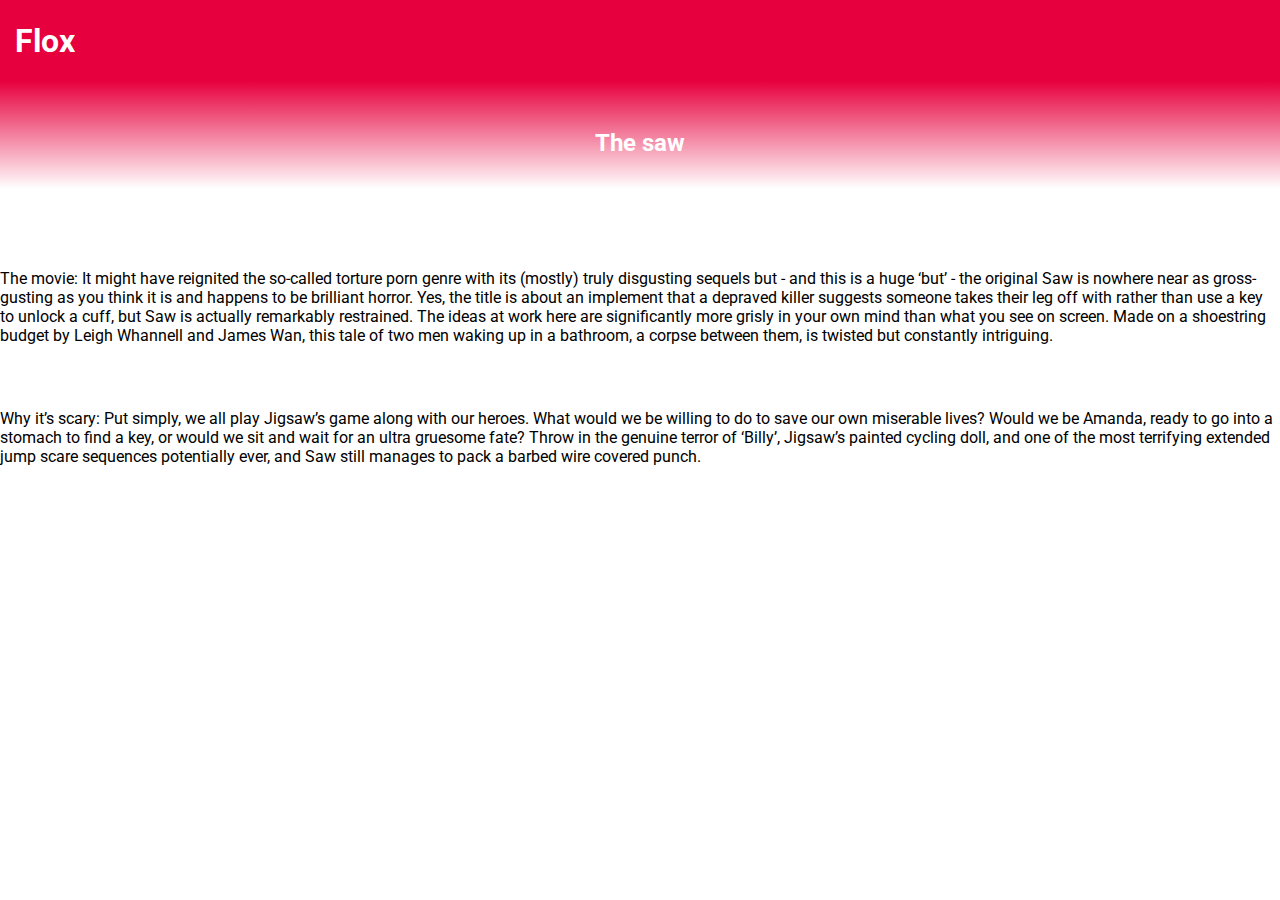
==== saw.html @ 52fc3021 "init commit" ====
<!DOCTYPE html>
<html lang="en">
<head>
	<meta charset="UTF-8">
	<meta name="viewport" content="width=device-width, initial-scale=1.0">
	<title>Flox</title>
	<link rel="stylesheet" href="css/main.css">
	<link rel="stylesheet" href="css/film.css">
</head>
<body>
	<div id="wrapper">
		<header>
				<H1><a href="index.html">Flox</a></H1>
		</header>
		<main>
			<div id="inner-main">
				<h2>The saw</h2>
				<div class="preview">
					<img  	src="https://pyxis.nymag.com/v1/imgs/09d/64c/95abab7ece31abcfb22867b5803384248b-24-saw-puppet.rsquare.w700.jpg" alt="">					
				</div>
				<p>The movie: It might have reignited the so-called torture porn genre with its (mostly) truly disgusting sequels but - and this is a huge ‘but’ - the original Saw is nowhere near as gross-gusting as you think it is and happens to be brilliant horror. Yes, the title is about an implement that a depraved killer suggests someone takes their leg off with rather than use a key to unlock a cuff, but Saw is actually remarkably restrained. The ideas at work here are significantly more grisly in your own mind than what you see on screen. Made on a shoestring budget by Leigh Whannell and James Wan, this tale of two men waking up in a bathroom, a corpse between them, is twisted but constantly intriguing. </p>
				<p>Why it’s scary: Put simply, we all play Jigsaw’s game along with our heroes. What would we be willing to do to save our own miserable lives? Would we be Amanda, ready to go into a stomach to find a key, or would we sit and wait for an ultra gruesome fate? Throw in the genuine terror of ‘Billy’, Jigsaw’s painted cycling doll, and one of the most terrifying extended jump scare sequences potentially ever, and Saw still manages to pack a barbed wire covered punch. </p>

				
		</main>
	</div>
</body>
</html>
---- css/main.css ----
@import url('https://fonts.googleapis.com/css2?family=Roboto:ital,wght@1,300&display=swap');
* {
	margin: 0;
	font-family: 'Roboto', sans-serif;
}
#wrapper {
	display: grid;
	grid-template-rows: 9% 1fr;
	height: 100vh;
}
a {
	text-decoration: none;
}
main {
	background-image: url(https://kartinkinaden.ru/uploads/posts/2020-09/thumbs/1600216483_36-p-fon-uzhasi-55.jpg);
	overflow: auto;
}
header {
	background-color: #E7003E;
	display: flex;
	align-items: center;
}
header h1 a{
	color: white;
	margin-left: 15px; 
}
h2 {
	color: white;
	text-align: center;
	padding: 2em;
	background: linear-gradient(0deg, transparent 13%, #E7003E);
}
.column {
	display: flex;
	flex-direction: column;
}
.row {
	display: flex;
	justify-content: space-evenly;
	margin-top: 2em;
}
.item {
	width: 25%;
	height: 300px;
	background-size: cover;
	border-radius: 5px;
	cursor: pointer;
}
.inner-item {
	display: flex;
    height: 100%;
    align-items: flex-end;
    background: linear-gradient(0deg, #960028, transparent 25%);
    border-radius: 5px;
    color: white;
    justify-content: center;
}
.inner-item:hover {
    background: linear-gradient(0deg, #960028, transparent 35%);
}
.inner-item h3{
	padding: 1em;
}
---- css/film.css ----
.preview {
	display: flex;
	justify-content: center;
	padding-bottom: 2em;
	background: linear-gradient(0deg, rgba(255,255,255,.9), transparent 13%);
}
p {
	background-color:rgba(255,255,255,.9);
	padding: 2em 0;
}
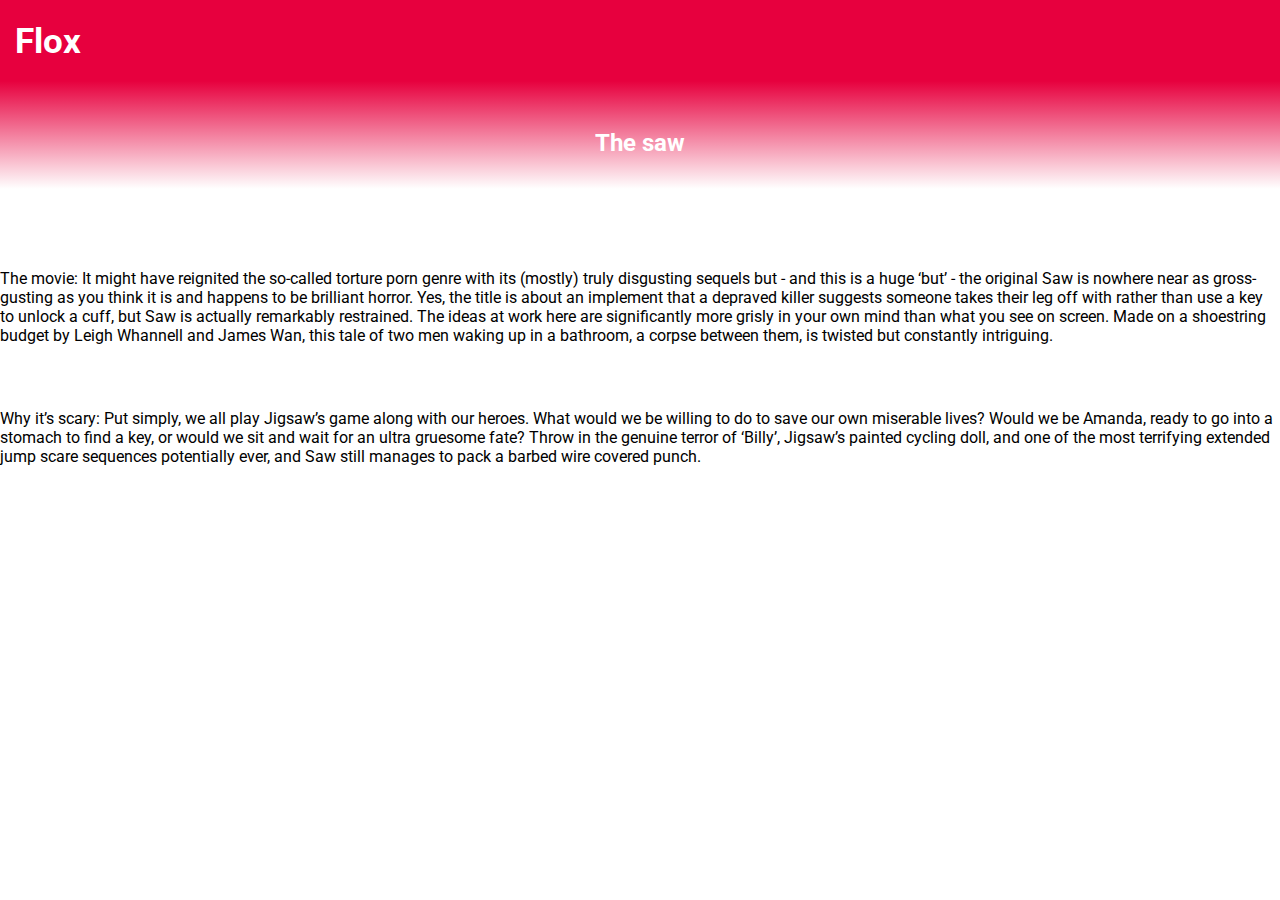
==== commit 6ed4583c: "js scripts" ====
--- a/saw.html
+++ b/saw.html
@@ -24,5 +24,6 @@
 				
 		</main>
 	</div>
+	<script src="./src/js/main.js"></script>
 </body>
 </html>--- a/css/main.css
+++ b/css/main.css
@@ -12,17 +12,21 @@
 	text-decoration: none;
 }
 main {
-	background-image: url(https://kartinkinaden.ru/uploads/posts/2020-09/thumbs/1600216483_36-p-fon-uzhasi-55.jpg);
+	background-image: url(https://im0-tub-ru.yandex.net/i?id=0a44266e5c582cfbaf3a96cce763b407&n=13);
 	overflow: auto;
+	background-size: cover;
 }
 header {
 	background-color: #E7003E;
 	display: flex;
 	align-items: center;
+	justify-content: space-between;
 }
-header h1 a{
+header a,#time{
 	color: white;
-	margin-left: 15px; 
+	margin-left: 15px;
+	font-size: 1.1em;
+	margin: 15px;
 }
 h2 {
 	color: white;
@@ -60,4 +64,11 @@
 }
 .inner-item h3{
 	padding: 1em;
+}
+#the-main-day {
+	color: white;
+	text-align: center;
+	font-weight: bold;
+	font-size: 1.5em;
+	margin-top: 2em;
 }